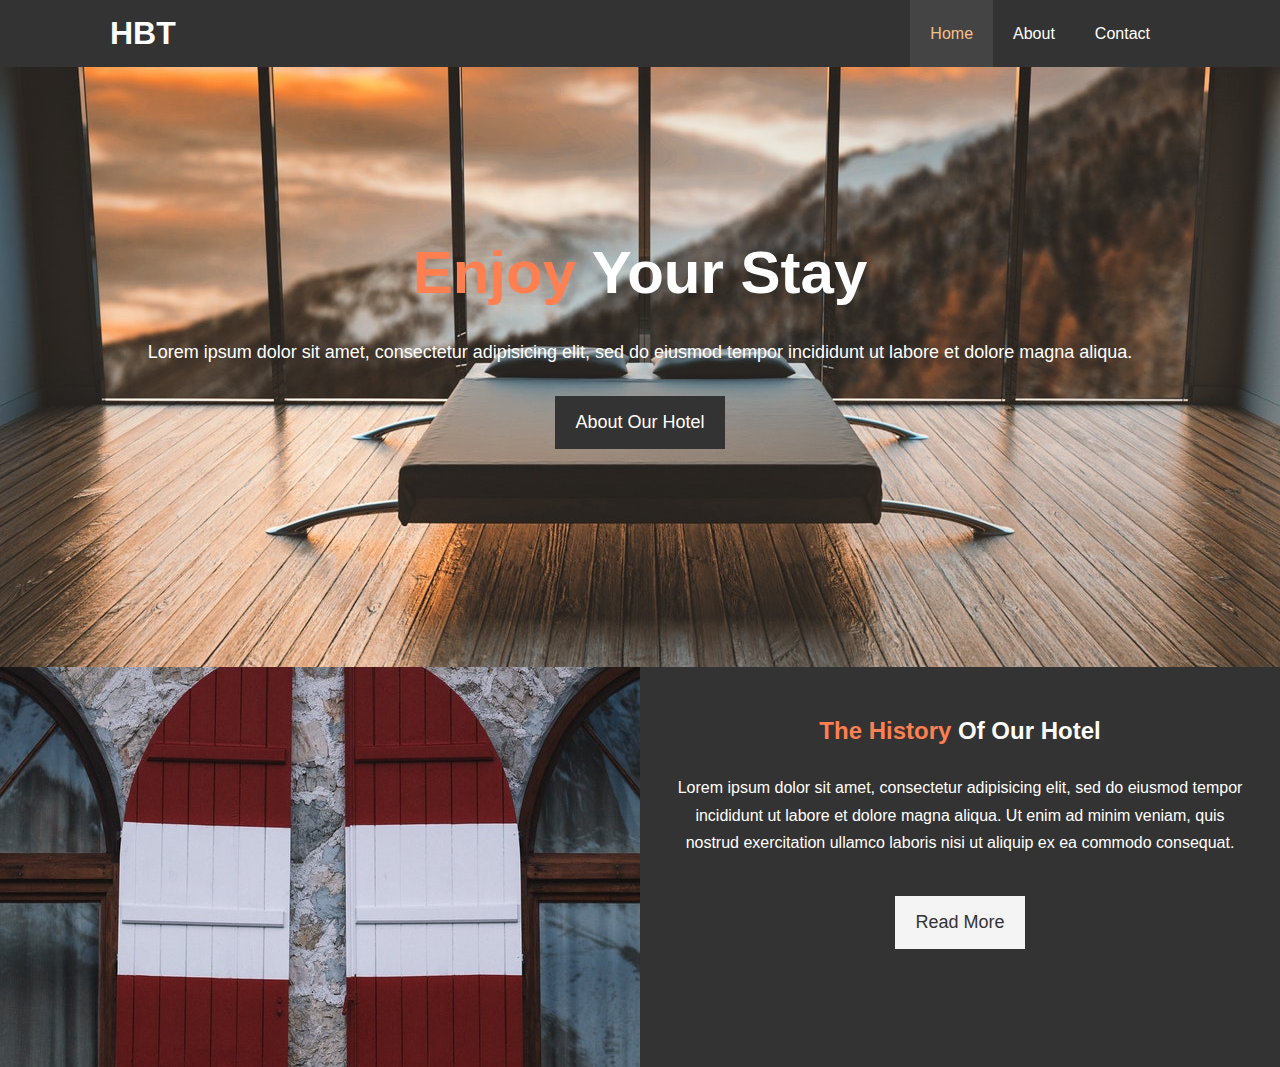
==== index.html @ 93434a86 "In index page, Header and info part completed" ====
<!DOCTYPE html>
<html>
<head>
	<meta charset="utf-8">
	<meta name="viewport" content="width=device-width,initial-scale=1.0">
	<meta name="description" content="Welcome to the most extraordinary hotel in Boston."> 
	<meta name="keywords" content="Hotel, Boston hotel">
	<link rel="stylesheet" type="text/css" href="css/style.css">
	<title>Hotel BT | Welcome</title>
</head>
<body>
	<header>
		<nav id="navbar">
			<div class="container">
				
				<h1 class="logo"><a href="index.html">HBT</a></h1>
				<ul>
					<li><a class="current" href="index.html">Home</a></li>
					<li><a href="About.html">About</a></li>
					<li><a href="contact.html">Contact</a></li>
				</ul>
			</div>
		</nav>
		<div id="showcase">
			<div class="container">
				<div class="showcase-content">
					<h1><span class="text-primary">Enjoy</span> Your Stay</h1>
					<p class="lead">
						Lorem ipsum dolor sit amet, consectetur adipisicing elit, sed do eiusmod
						tempor incididunt ut labore et dolore magna aliqua. 
					</p>
					<a href="About.html" class="btn" >About Our Hotel</a>
				</div>
			</div>
		</div>
	</header>
	<section id="home-info" class="bg-dark">
		<div class="info-img">
			
		</div>
		<div class="info-content">
			<h2><span class="text-primary"> The History</span> Of Our Hotel</h2>
			<p>
				Lorem ipsum dolor sit amet, consectetur adipisicing elit, sed do eiusmod
				tempor incididunt ut labore et dolore magna aliqua. Ut enim ad minim veniam,
				quis nostrud exercitation ullamco laboris nisi ut aliquip ex ea commodo
				consequat. 
			</p>
			<a href="About.html" class="btn btn-light">Read More</a>
		</div>
	</section>
</body>
</html>
---- css/style.css ----
/* Css reset*/
* {
	margin : 0;
	padding : 0;
	box-sizing: border-box;
}
/* Main styling */
html, body {
	font-family: 'Segoe UI', Tahoma, Geneva, Verdana, sans-serif;
	line-height: 1.7em;
}
a{
	color : #333;
	text-decoration: none
}
h1, h2, h3{
	padding-bottom: 20px
}
p{
	margin : 10px 0px; 
}
/* Utility class */
.container {
	max-width: 1100px;
	margin: auto;
	overflow: auto;
	padding: 0px 20px
}
.text-primary{
	color : coral;
}
.lead{
	font-size: 18px
}
.btn{
	display: inline-block;
	font-size: 18px;
	color : #fff;
	background-color: #333;
	padding : 13px 20px;
	border : none;
	cursor: pointer;
}
.btn:hover{
	background-color : #f7c08a;
	color : #333;
}

.btn-light{
	background-color: #f4f4f4;
	color : #333;
}
.bg-dark{
	color : #fff;
	background-color: #333;
}
.bg-light{
	color : #333 ;
	background-color: #f4f4f4;
}
.bg-primary{
	color : #fff;
	background-color: #f7c08a;
}
/* Navbar */
#navbar{
	color : #fff;
	background-color: #333;
	overflow: auto;
}
#navbar a{
	color: #fff
}
#navbar h1{
	float: left;
	padding-top: 20px
}
#navbar ul{
	float : right;
	list-style: none;

}
#navbar ul li{
	float: left
}
#navbar ul li a{
	display: block;
	padding: 20px;
	text-align: center;
}
#navbar ul li a:hover, 
#navbar ul li a.current{
	background-color: #444;
	color: #f7c08a
}
/* Showcase*/
#showcase{
	background : url('../img/bed.jpg') no-repeat center center/cover;
	height: 600px;
	background-blend-mode: overlay;
}
#showcase .showcase-content{
	text-align: center;
	color: #fff;
	padding-top: 170px
}
#showcase .showcase-content h1{
	font-size: 60px;
	line-height: 1.2em;

}
#showcase .showcase-content p {
	padding-bottom: 20px;
	line-height: 1.5em
}
/* Home-info*/
#home-info{
	height: 400px;

}
#home-info .info-img{
	float: left;
	width : 50%;
	background: url('../img/hotel-front.jpg') no-repeat center center/cover;
	min-height: 100%
}
#home-info .info-content{
	float: right;
	width: 50%;
	height: 100%;
	text-align: center;
	padding: 50px 30px;
	overflow: hidden;
}
#home-info .info-content p{
	padding-bottom: 30px
}
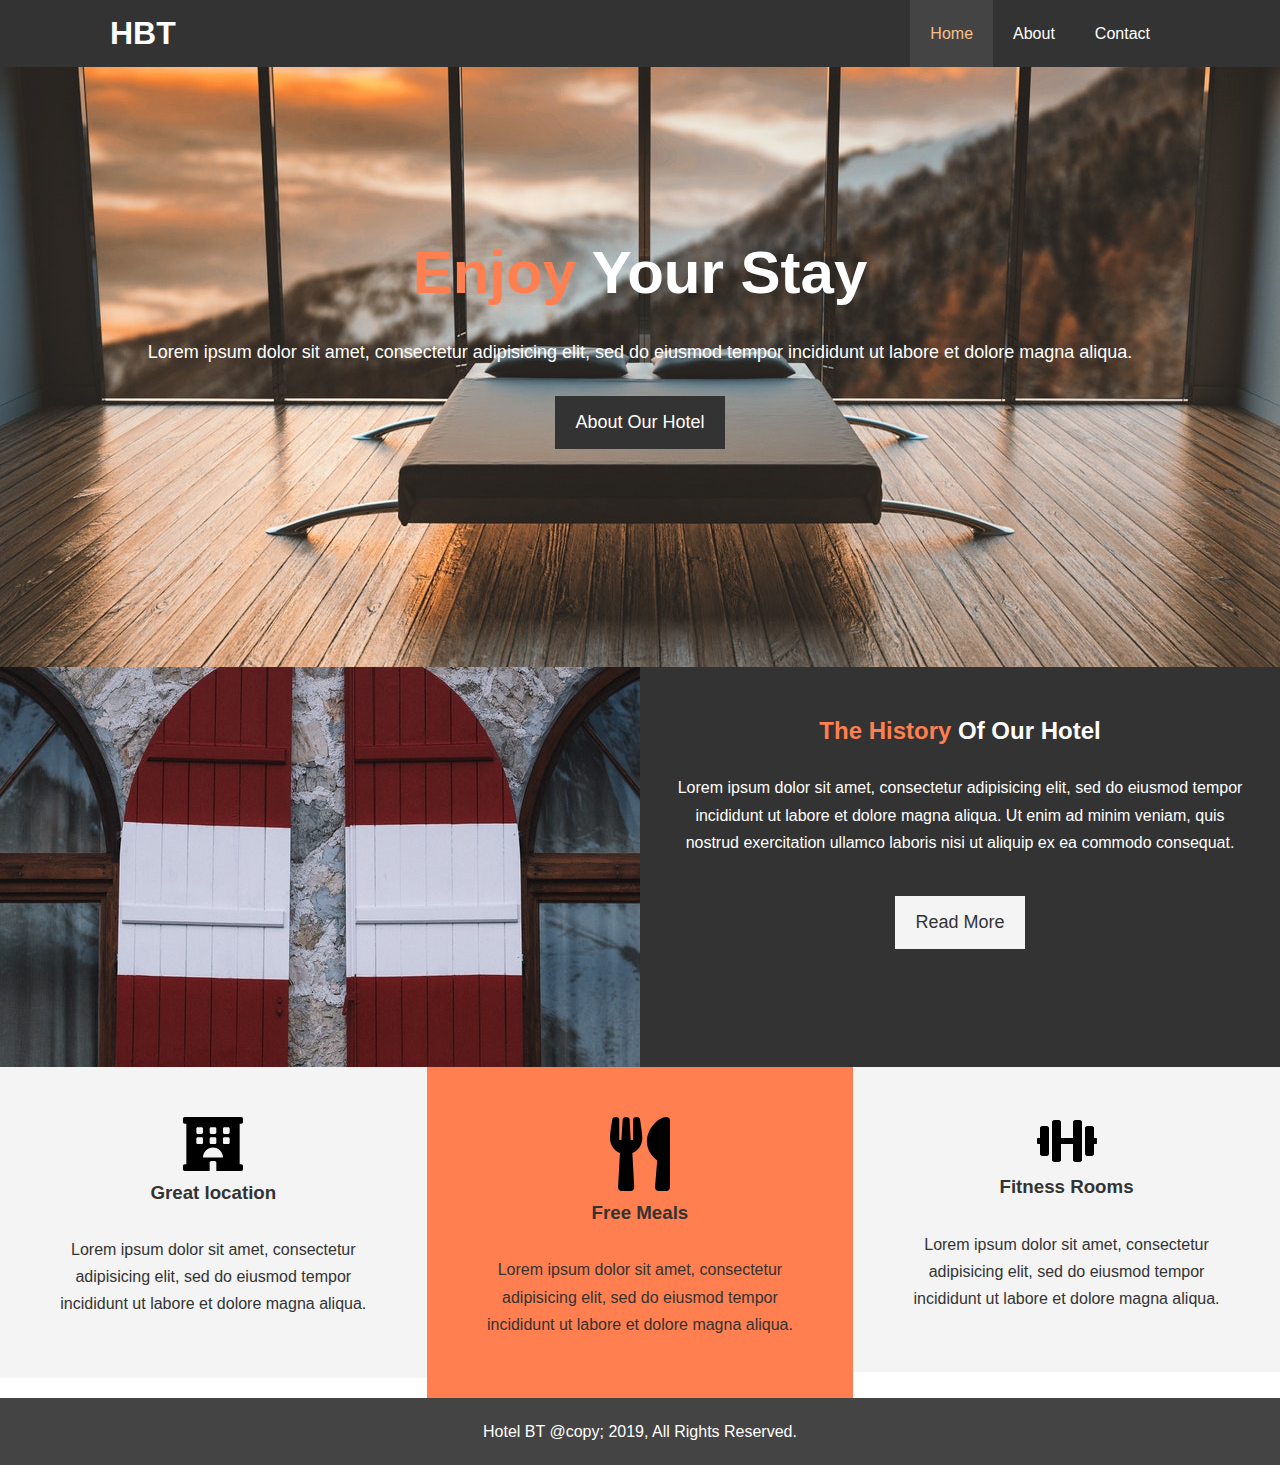
==== commit 4323f73d: "About page completed" ====
--- a/index.html
+++ b/index.html
@@ -49,5 +49,36 @@
 			<a href="About.html" class="btn btn-light">Read More</a>
 		</div>
 	</section>
+	<section id="features">
+		<div class="box bg-light">
+			<img src="img/hotel-solid.svg" width="60">
+			<h3>Great location</h3>
+			<p>
+				Lorem ipsum dolor sit amet, consectetur adipisicing elit, sed do eiusmod
+				tempor incididunt ut labore et dolore magna aliqua.
+			</p>
+		</div>
+		<div class="box bg-primary">
+			<img src="img/utensils-solid.svg" width="60">
+			<h3>Free Meals</h3>
+			<p>
+				Lorem ipsum dolor sit amet, consectetur adipisicing elit, sed do eiusmod
+				tempor incididunt ut labore et dolore magna aliqua.
+			</p>
+		</div>
+		<div class="box bg-light">
+			<img src="img/dumbbell-solid.svg" width="60">
+			<h3>Fitness Rooms</h3>
+			<p>
+				Lorem ipsum dolor sit amet, consectetur adipisicing elit, sed do eiusmod
+				tempor incididunt ut labore et dolore magna aliqua.
+			</p>
+		</div>
+	</section>
+	<div class="clr"></div>
+	<footer id="main-footer">
+		<p> Hotel BT @copy; 2019, All Rights 
+		Reserved.</p>
+	</footer>
 </body>
 </html>--- a/css/style.css
+++ b/css/style.css
@@ -4,6 +4,7 @@
 	padding : 0;
 	box-sizing: border-box;
 }
+
 /* Main styling */
 html, body {
 	font-family: 'Segoe UI', Tahoma, Geneva, Verdana, sans-serif;
@@ -19,6 +20,7 @@
 p{
 	margin : 10px 0px; 
 }
+
 /* Utility class */
 .container {
 	max-width: 1100px;
@@ -59,9 +61,25 @@
 	background-color: #f4f4f4;
 }
 .bg-primary{
-	color : #fff;
-	background-color: #f7c08a;
-}
+	color : #333;
+	background-color: coral;
+}
+.clr{
+	clear: both
+}
+.py-1{
+	padding: 10px 0px;
+}
+.py-2{
+	padding: 20px 0px;
+}
+.py-3{
+	padding: 30px 0px;
+}
+.l-heading{
+	font-size: 40px
+}
+
 /* Navbar */
 #navbar{
 	color : #fff;
@@ -93,6 +111,7 @@
 	background-color: #444;
 	color: #f7c08a
 }
+
 /* Showcase*/
 #showcase{
 	background : url('../img/bed.jpg') no-repeat center center/cover;
@@ -113,6 +132,7 @@
 	padding-bottom: 20px;
 	line-height: 1.5em
 }
+
 /* Home-info*/
 #home-info{
 	height: 400px;
@@ -134,4 +154,62 @@
 }
 #home-info .info-content p{
 	padding-bottom: 30px
-}+}
+
+/* Features */
+.box{
+	float: left;
+	padding: 50px;
+	width: 33.33%;
+	text-align: center
+}
+/* About info*/
+#about-info .info-right{
+	float: right;
+	width : 50%;
+	max-height: 10%;
+}
+#about-info .info-right img{
+	width : 50%;
+	display: block;
+	
+	margin: auto;
+	border-radius: 50%
+}
+#about-info .info-left{
+	float: left;
+	width : 50%;
+	
+}
+
+/*Testimonials */
+#testimonials{
+	height: 600px;
+	background : url('../img/test-bg.jpg') no-repeat center center/cover;
+	padding-top: 100px 
+}
+#testimonials h2{
+	color : #fff;
+	text-align: center;
+	padding-bottom: 40px
+}
+.testimonial img{
+	float : left;
+	width : 100px;
+	border-radius: 50%;
+	margin-right: 20px
+}
+.testimonial{
+	background-color: #f7c08a;
+	padding: 20px;
+	margin-bottom: 40px;
+	border-radius: 5px;
+	opacity: 0.9
+}
+/* Footer */
+#main-footer{
+	text-align: center;
+	background-color: #444;
+	color : #fff;
+	padding : 10px;
+}
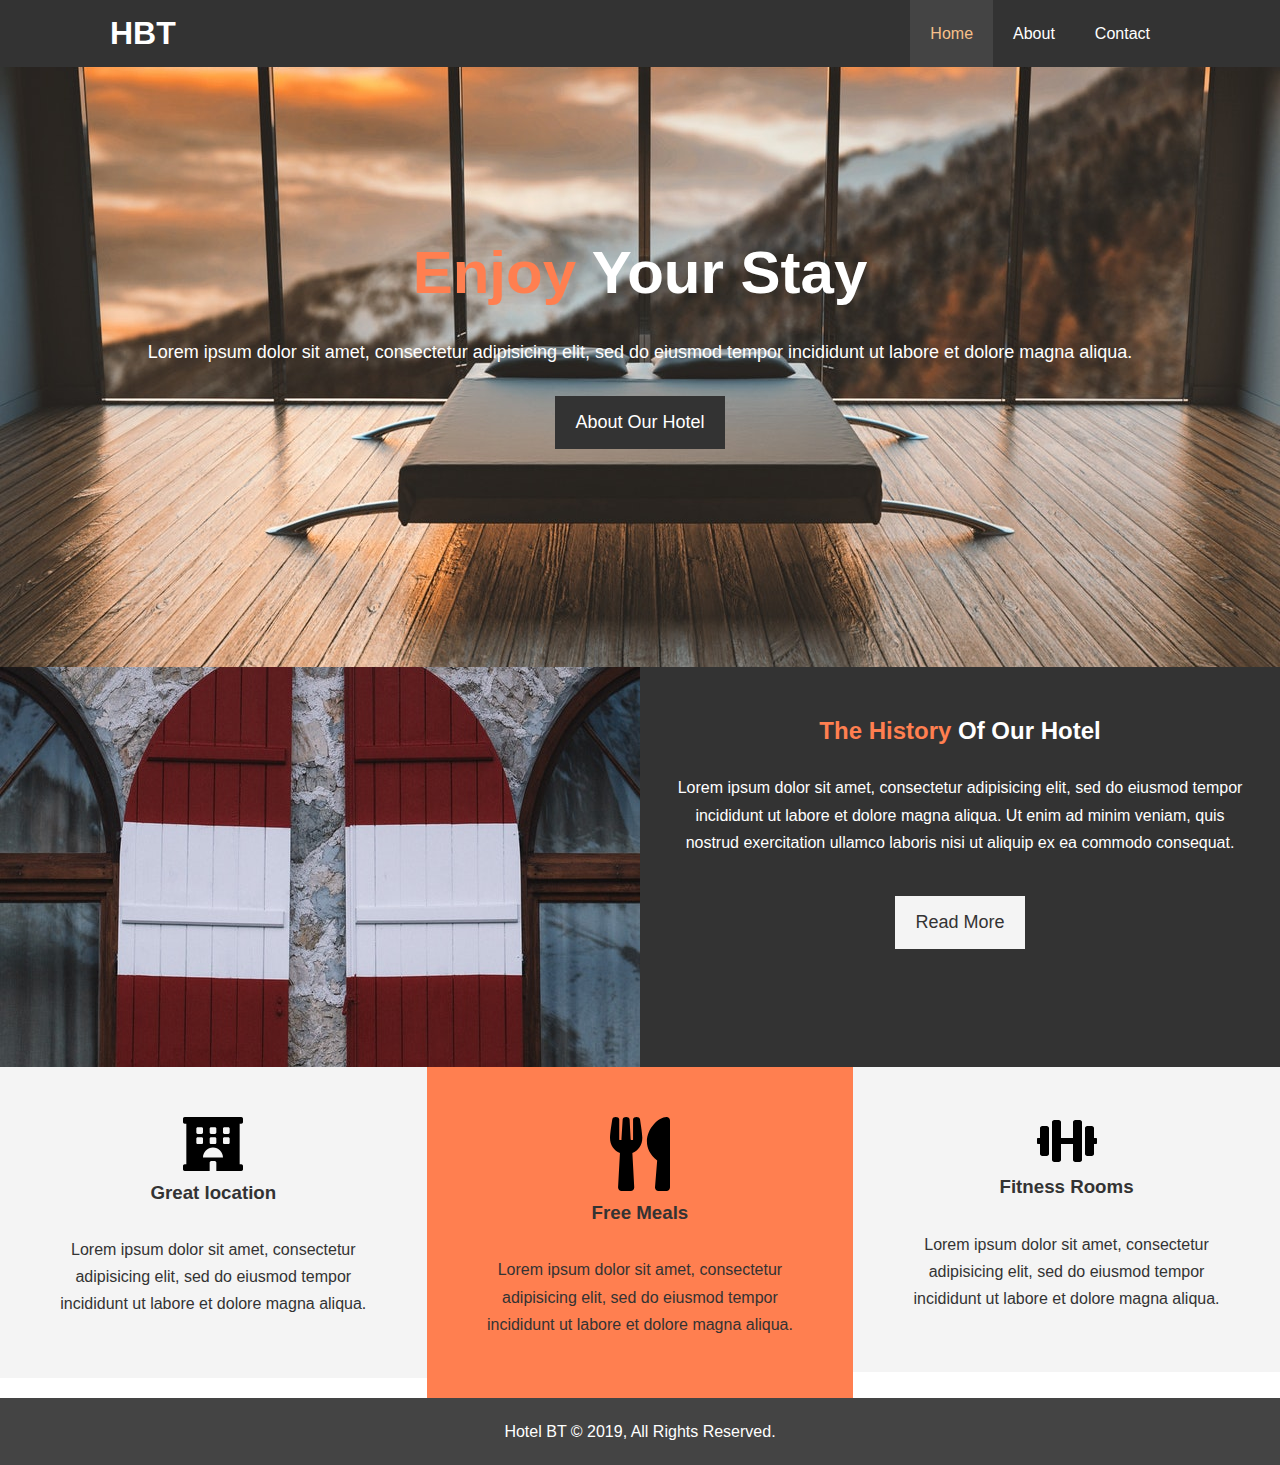
==== commit a61c3c39: "Contact page completed." ====
--- a/index.html
+++ b/index.html
@@ -77,7 +77,7 @@
 	</section>
 	<div class="clr"></div>
 	<footer id="main-footer">
-		<p> Hotel BT @copy; 2019, All Rights 
+		<p> Hotel BT &copy; 2019, All Rights 
 		Reserved.</p>
 	</footer>
 </body>
--- a/css/style.css
+++ b/css/style.css
@@ -206,6 +206,29 @@
 	border-radius: 5px;
 	opacity: 0.9
 }
+
+/* Contact form */
+.form-group{
+	margin-bottom: 20px
+}
+.form-group label{
+	display: block;
+	margin-bottom: 5px
+}
+.form-group input,
+.form-group textarea{
+	width : 100%;
+	padding : 10px;
+	border : 1px solid #ddd;
+}
+.form-group input:focus,
+.form-group textarea:focus{
+	outline: none;
+	border : 1px solid #f7c08a;
+}
+.form-group textarea{
+	height : 100px;
+}
 /* Footer */
 #main-footer{
 	text-align: center;
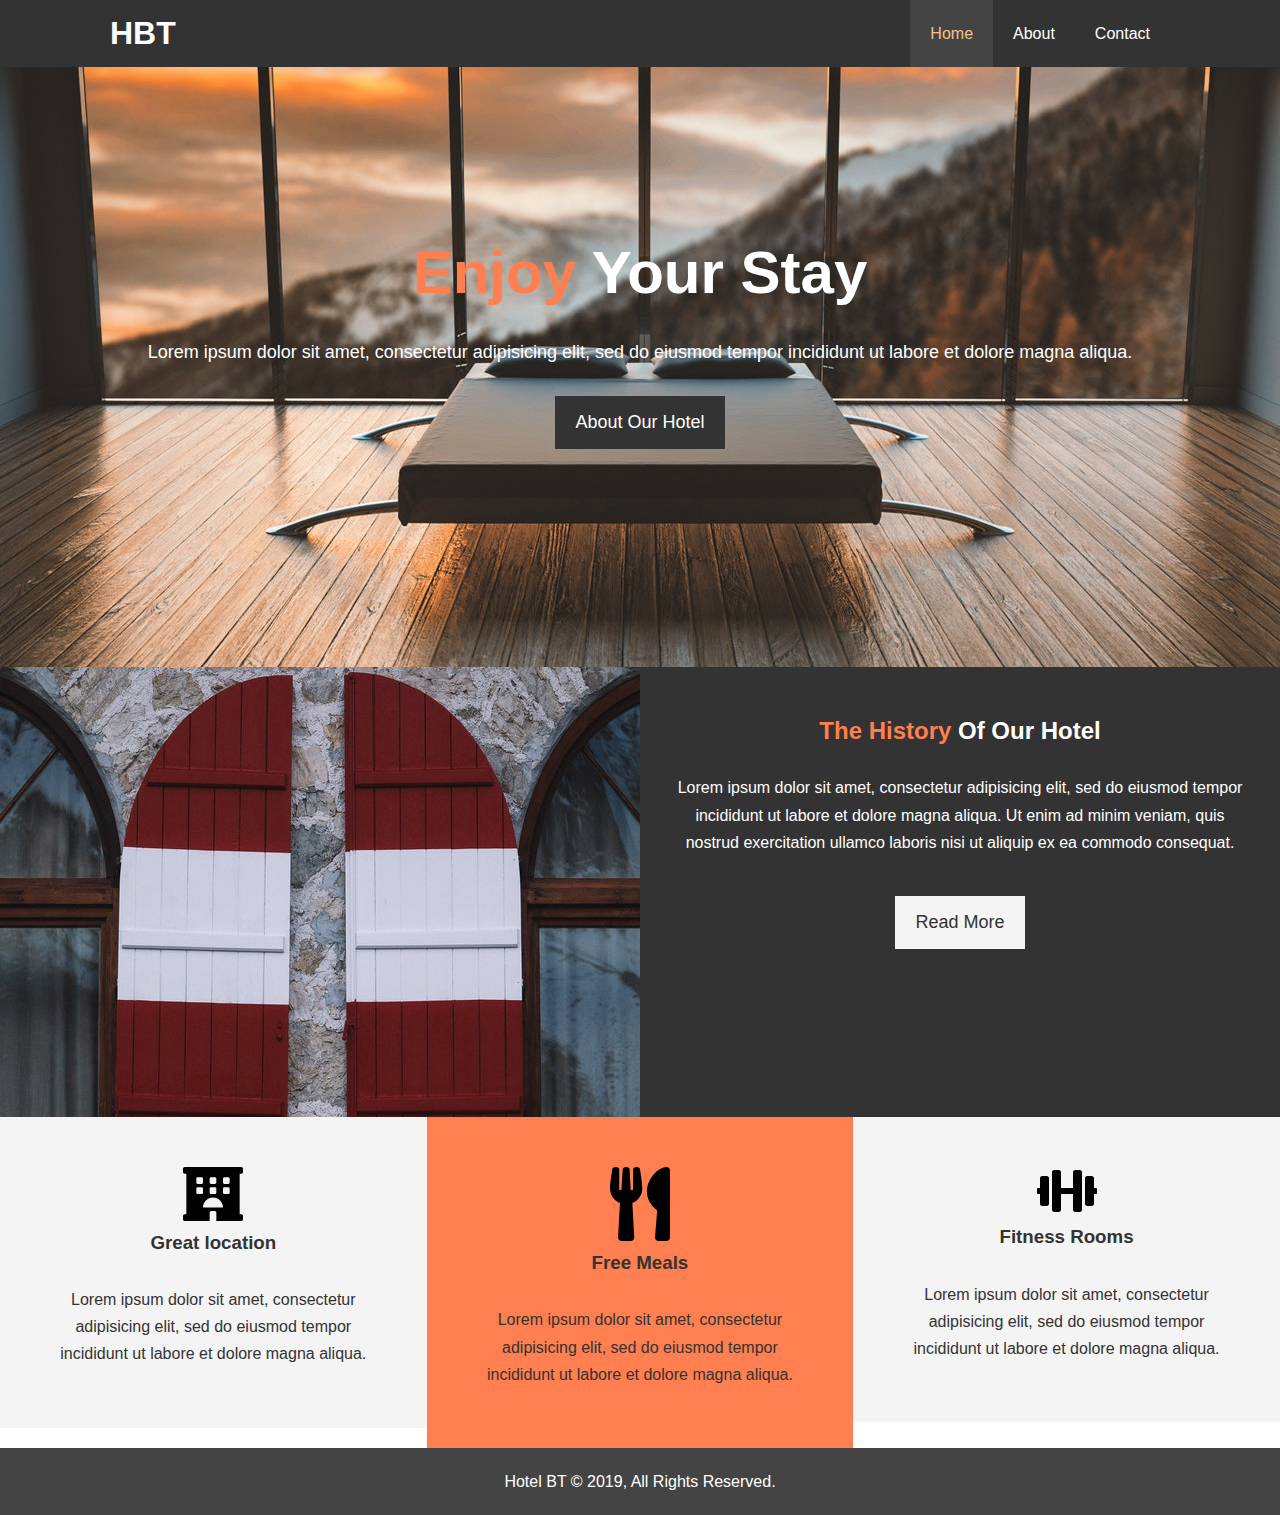
==== commit c1ed03af: "Making website responsive using media queries" ====
--- a/index.html
+++ b/index.html
@@ -6,6 +6,8 @@
 	<meta name="description" content="Welcome to the most extraordinary hotel in Boston."> 
 	<meta name="keywords" content="Hotel, Boston hotel">
 	<link rel="stylesheet" type="text/css" href="css/style.css">
+	<link rel="stylesheet" type="text/css" href="css/media.css">
+
 	<title>Hotel BT | Welcome</title>
 </head>
 <body>
--- a/css/style.css
+++ b/css/style.css
@@ -77,7 +77,8 @@
 	padding: 30px 0px;
 }
 .l-heading{
-	font-size: 40px
+	font-size: 40px;
+	line-height : 1.2;
 }
 
 /* Navbar */
@@ -135,7 +136,7 @@
 
 /* Home-info*/
 #home-info{
-	height: 400px;
+	height: 450px;
 
 }
 #home-info .info-img{
@@ -184,7 +185,7 @@
 
 /*Testimonials */
 #testimonials{
-	height: 600px;
+	height: 100%;
 	background : url('../img/test-bg.jpg') no-repeat center center/cover;
 	padding-top: 100px 
 }
--- a/css/media.css
+++ b/css/media.css
@@ -0,0 +1,54 @@
+@media (max-width: 450px){
+	#navbar .logo{
+		float: none;
+		text-align: center;
+	}	
+	#navbar ul,
+	#navbar ul li{
+		float: none;
+	}
+	#navbar ul li a{
+		padding: 5px;
+		border-bottom: 2px dotted #444;
+	}
+	#home-info{
+		
+		padding : 15px;
+	}
+}
+@media (max-width: 600px){
+	#home-info{
+		height : 400px;
+	}
+	#home-info .info-img{
+		display: none
+	}
+	#home-info .info-content{
+		float: none;
+		width: 100%;
+		text-align: center;
+		overflow: hidden;
+		padding: 10px;
+		padding-bottom: 10px
+	}
+	.box{
+		float: none;
+		width: 100%
+	}
+	#contact-info .box{
+		border-bottom: 1px dotted #444
+	}
+}
+@media (max-width: 768px){
+	#about-info .info-right,
+	#about-info .info-left{
+		float: none;
+		width: 100%
+	}
+	.l-heading{
+		text-align: center
+	}
+	#about-info .info-right{
+		margin-top: 30px
+	}
+}
